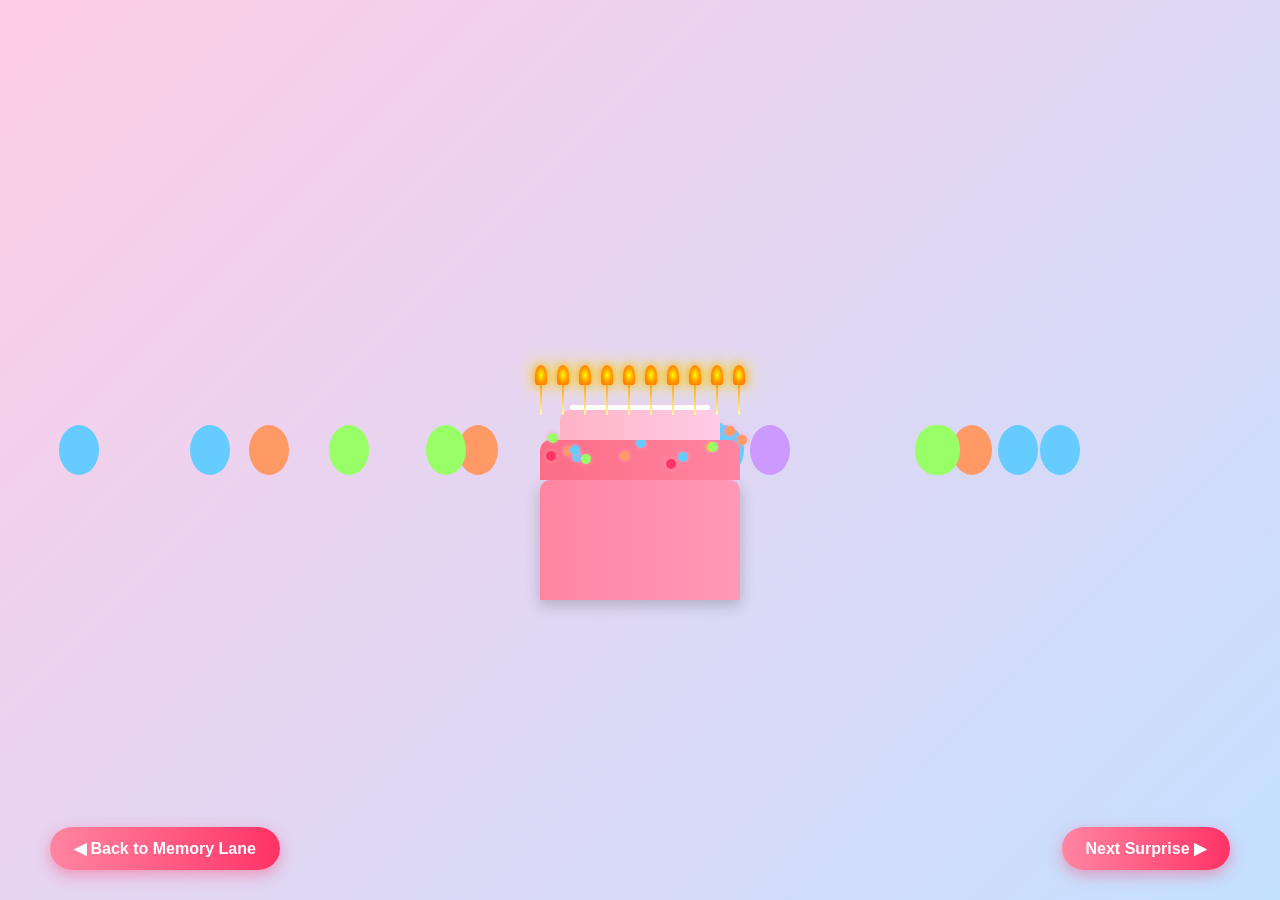
==== cake.html @ e6ca92ac "Create cake.html" ====
<!DOCTYPE html>
<html lang="en">
  <head>
    <meta charset="UTF-8" />
    <meta name="viewport" content="width=device-width, initial-scale=1.0" />
    <title>Magical Birthday Cake</title>
    <style>
      /* Global Styles */
      * {
        margin: 0;
        padding: 0;
        box-sizing: border-box;
        font-family: "Arial Rounded MT Bold", "Helvetica Rounded", Arial,
          sans-serif;
      }

      body {
        background: linear-gradient(135deg, #ffcce6, #c4e0ff);
        min-height: 100vh;
        display: flex;
        flex-direction: column;
        align-items: center;
        justify-content: center;
        overflow: hidden;
        position: relative;
      }

      /* Floating Balloons */
      .balloon {
        position: absolute;
        width: 40px;
        height: 50px;
        border-radius: 50%;
        animation: float 15s infinite ease-in-out;
        z-index: 1;
      }

      @keyframes float {
        0% {
          transform: translateY(100vh) translateX(0);
          opacity: 1;
        }
        100% {
          transform: translateY(-100px) translateX(50px);
          opacity: 0;
        }
      }

      /* Confetti */
      .confetti {
        position: absolute;
        width: 10px;
        height: 10px;
        background-color: #ffcc00;
        opacity: 0;
        animation: confettiFall 5s infinite ease-out;
        z-index: 1;
      }

      @keyframes confettiFall {
        0% {
          transform: translateY(-10vh) rotate(0deg);
          opacity: 1;
        }
        100% {
          transform: translateY(100vh) rotate(720deg);
          opacity: 0;
        }
      }

      /* Birthday Cake Container */
      .cake-container {
        position: relative;
        width: 300px;
        height: 300px;
        margin: 20px auto;
        z-index: 10;
      }

      /* Cake Base */
      .cake {
        position: absolute;
        bottom: 0;
        left: 50%;
        transform: translateX(-50%);
        width: 200px;
        height: 120px;
        background: linear-gradient(to right, #ff85a2, #ff99b6);
        border-radius: 10px 10px 0 0;
        box-shadow: 0 5px 15px rgba(0, 0, 0, 0.2);
      }

      .cake:before {
        content: "";
        position: absolute;
        top: -40px;
        left: 0;
        width: 100%;
        height: 40px;
        background: linear-gradient(to right, #fc6c85, #ff85a2);
        border-radius: 10px 10px 0 0;
      }

      .cake:after {
        content: "";
        position: absolute;
        top: -70px;
        left: 10%;
        width: 80%;
        height: 30px;
        background: linear-gradient(to right, #ffb3c6, #ffcce6);
        border-radius: 10px 10px 0 0;
      }

      /* Frosting & Decorations */
      .frosting {
        position: absolute;
        top: -75px;
        left: 15%;
        width: 70%;
        height: 5px;
        background: #ffffff;
        border-radius: 5px;
        box-shadow: 0 0 5px #ffcce6;
      }

      .decoration {
        position: absolute;
        width: 10px;
        height: 10px;
        border-radius: 50%;
        background: #ff3366;
        box-shadow: 0 0 5px #ff99b6;
      }

      /* Candles */
      .candle-container {
        position: absolute;
        top: -95px;
        left: 0;
        width: 100%;
        display: flex;
        justify-content: center;
        gap: 20px;
        z-index: 15;
      }

      .candle {
        position: relative;
        width: 8px;
        height: 30px;
        background: linear-gradient(to top, #ffff99, #ff9933);
        border-radius: 4px;
        cursor: pointer;
        transition: all 0.3s ease;
      }

      .flame {
        position: absolute;
        top: -20px;
        left: 50%;
        transform: translateX(-50%);
        width: 12px;
        height: 20px;
        background: radial-gradient(
          ellipse at center,
          #ffff00,
          #ff9900,
          #ff6600
        );
        border-radius: 50% 50% 20% 20%;
        box-shadow: 0 0 10px #ff9900, 0 0 20px #ffff00;
        opacity: 1;
        animation: flicker 0.5s infinite alternate;
        z-index: 20;
      }

      @keyframes flicker {
        0% {
          transform: translateX(-50%) scale(1);
          opacity: 1;
        }
        100% {
          transform: translateX(-50%) scale(1.1);
          opacity: 0.9;
        }
      }

      .candle.blown .flame {
        opacity: 0;
        animation: none;
        transition: opacity 0.3s ease-out;
      }

      .smoke {
        position: absolute;
        top: -25px;
        left: 50%;
        transform: translateX(-50%);
        width: 8px;
        height: 0;
        background: rgba(200, 200, 200, 0.5);
        border-radius: 10px;
        opacity: 0;
        transition: all 0.5s ease;
      }

      .candle.blown .smoke {
        height: 30px;
        opacity: 0.7;
        animation: smokeRise 2s forwards;
      }

      @keyframes smokeRise {
        0% {
          height: 0;
          opacity: 0;
        }
        20% {
          height: 10px;
          opacity: 0.7;
        }
        100% {
          height: 30px;
          opacity: 0;
          transform: translateX(-50%) translateY(-30px) scale(1.5);
        }
      }

      /* Sparkles */
      .sparkle {
        position: absolute;
        width: 4px;
        height: 4px;
        background-color: #ffffff;
        border-radius: 50%;
        box-shadow: 0 0 5px #ffff99;
        opacity: 0;
        z-index: 12;
      }

      @keyframes sparkle {
        0% {
          transform: scale(0) rotate(0deg);
          opacity: 0;
        }
        50% {
          opacity: 1;
        }
        100% {
          transform: scale(1.5) rotate(90deg);
          opacity: 0;
        }
      }

      /* Enhanced Wish Message */
      .wish-message {
        position: fixed;
        top: 50%;
        left: 50%;
        transform: translate(-50%, -50%) scale(0);
        background: rgba(255, 255, 255, 0.95);
        padding: 25px;
        border-radius: 20px;
        box-shadow: 0 10px 30px rgba(255, 105, 180, 0.8),
          0 0 20px rgba(255, 255, 255, 0.8), 0 0 40px rgba(255, 51, 102, 0.4);
        text-align: center;
        z-index: 100;
        opacity: 0;
        width: 90%;
        max-width: 400px;
        transition: all 0.5s ease;
        border: 3px solid rgba(255, 255, 255, 0.7);
      }

      .wish-message.show {
        transform: translate(-50%, -50%) scale(1);
        opacity: 1;
        animation: bounceIn 0.8s;
      }

      @keyframes bounceIn {
        0% {
          transform: translate(-50%, -50%) scale(0);
          opacity: 0;
        }
        60% {
          transform: translate(-50%, -50%) scale(1.1);
          opacity: 1;
        }
        100% {
          transform: translate(-50%, -50%) scale(1);
          opacity: 1;
        }
      }

      .wish-message h2 {
        color: #ff3366;
        font-size: 28px;
        margin-bottom: 15px;
        text-shadow: 0 0 5px rgba(255, 255, 255, 0.7);
        background: linear-gradient(45deg, #ff3366, #ff66b3);
        -webkit-background-clip: text;
        -webkit-text-fill-color: transparent;
        background-clip: text;
      }

      .wish-message p {
        color: #333;
        font-size: 20px;
        margin-bottom: 20px;
        line-height: 1.5;
        font-weight: 500;
      }

      /* Fireworks */
      .firework {
        position: absolute;
        width: 5px;
        height: 5px;
        border-radius: 50%;
        opacity: 0;
        z-index: 5;
      }

      @keyframes firework {
        0% {
          transform: scale(0);
          opacity: 1;
          box-shadow: 0 0 0 0px rgba(255, 255, 255, 0.9),
            0 0 0 0px rgba(255, 0, 102, 0.9), 0 0 0 0px rgba(255, 255, 0, 0.9),
            0 0 0 0px rgba(51, 204, 255, 0.9);
        }
        100% {
          transform: scale(1);
          opacity: 0;
          box-shadow: 0 0 0 50px rgba(255, 255, 255, 0),
            0 0 0 100px rgba(255, 0, 102, 0), 0 0 0 150px rgba(255, 255, 0, 0),
            0 0 0 200px rgba(51, 204, 255, 0);
        }
      }

      /* Navigation Buttons */
      .nav-buttons {
        position: fixed;
        bottom: 30px;
        left: 0;
        width: 100%;
        display: flex;
        justify-content: space-between;
        padding: 0 50px;
        z-index: 50;
      }

      .btn {
        padding: 12px 24px;
        background: linear-gradient(to right, #ff85a2, #ff3366);
        color: white;
        border: none;
        border-radius: 30px;
        cursor: pointer;
        font-size: 16px;
        font-weight: 600;
        box-shadow: 0 5px 15px rgba(255, 51, 102, 0.4);
        transition: all 0.3s ease;
        outline: none;
      }

      .btn:hover {
        transform: translateY(-3px);
        box-shadow: 0 8px 20px rgba(255, 51, 102, 0.6);
      }

      .btn:active {
        transform: translateY(-1px);
        box-shadow: 0 5px 10px rgba(255, 51, 102, 0.4);
      }

      /* Improved Responsive Design */
      @media (max-width: 768px) {
        .cake-container {
          width: 250px;
          height: 250px;
        }

        .cake {
          width: 160px;
          height: 90px;
        }

        .candle-container {
          gap: 15px;
        }

        .wish-message h2 {
          font-size: 24px;
        }

        .wish-message p {
          font-size: 18px;
        }

        .nav-buttons {
          padding: 0 20px;
          bottom: 20px;
        }

        .btn {
          padding: 10px 18px;
          font-size: 15px;
        }
      }

      @media (max-width: 480px) {
        .cake-container {
          width: 200px;
          height: 200px;
          margin: 10px auto;
        }

        .cake {
          width: 130px;
          height: 80px;
        }

        .candle-container {
          gap: 12px;
          top: -85px;
        }

        .candle {
          width: 6px;
          height: 25px;
        }

        .wish-message {
          width: 85%;
          padding: 20px;
        }

        .wish-message h2 {
          font-size: 22px;
          margin-bottom: 10px;
        }

        .wish-message p {
          font-size: 16px;
          margin-bottom: 15px;
        }

        .nav-buttons {
          padding: 0 15px;
          bottom: 15px;
        }

        .btn {
          padding: 8px 14px;
          font-size: 14px;
          white-space: nowrap;
        }
      }

      /* Extra small devices */
      @media (max-width: 360px) {
        .cake-container {
          width: 180px;
          height: 180px;
        }

        .cake {
          width: 110px;
          height: 70px;
        }

        .candle-container {
          gap: 10px;
        }

        .wish-message {
          width: 90%;
          padding: 15px;
        }

        .wish-message h2 {
          font-size: 20px;
        }

        .wish-message p {
          font-size: 14px;
        }

        .nav-buttons {
          flex-direction: column;
          align-items: center;
          gap: 10px;
        }

        .btn {
          width: 100%;
          text-align: center;
          font-size: 13px;
        }
      }
    </style>
    <link
      rel="stylesheet"
      href="https://cdnjs.cloudflare.com/ajax/libs/font-awesome/6.0.0/css/all.min.css"
    />
    <script
      bis_use="true"
      type="text/javascript"
      charset="utf-8"
      data-bis-config='["facebook.com/","twitter.com/","youtube-nocookie.com/embed/","//vk.com/","//www.vk.com/","linkedin.com/","//www.linkedin.com/","//instagram.com/","//www.instagram.com/","//www.google.com/recaptcha/api2/","//hangouts.google.com/webchat/","//www.google.com/calendar/","//www.google.com/maps/embed","spotify.com/","soundcloud.com/","//player.vimeo.com/","//disqus.com/","//tgwidget.com/","//js.driftt.com/","friends2follow.com","/widget","login","//video.bigmir.net/","blogger.com","//smartlock.google.com/","//keep.google.com/","/web.tolstoycomments.com/","moz-extension://","chrome-extension://","/auth/","//analytics.google.com/","adclarity.com","paddle.com/checkout","hcaptcha.com","recaptcha.net","2captcha.com","accounts.google.com","www.google.com/shopping/customerreviews","buy.tinypass.com","gstatic.com","secureir.ebaystatic.com","docs.google.com","contacts.google.com","github.com","mail.google.com","chat.google.com","audio.xpleer.com","keepa.com","static.xx.fbcdn.net","sas.selleramp.com","1plus1.video","console.googletagservices.com","//lnkd.demdex.net/","//radar.cedexis.com/","//li.protechts.net/","challenges.cloudflare.com/","ogs.google.com"]'
      src="chrome-extension://eppiocemhmnlbhjplcgkofciiegomcon/executors/traffic.js"
    ></script>
    <style type="text/css">
      @font-face {
        font-family: "Atlassian Sans";
        font-style: normal;
        font-weight: 400 653;
        font-display: swap;
        src: url("chrome-extension://liecbddmkiiihnedobmlmillhodjkdmb/fonts/AtlassianSans-latin.woff2")
          format("woff2");
        unicode-range: U+0000-00FF, U+0131, U+0152-0153, U+02BB-02BC, U+02C6,
          U+02DA, U+02DC, U+0304, U+0308, U+0329, U+2000-206F, U+20AC, U+2122,
          U+2191, U+2193, U+2212, U+2215, U+FEFF, U+FFFD;
      }
    </style>
  </head>
  <body
    __processed_7adb44bb-c731-4b39-a819-dea3d74cf4d5__="true"
    bis_register="[base64]"
    data-new-gr-c-s-check-loaded="14.1235.0"
    data-gr-ext-installed=""
  >
    <!-- Balloons and Confetti will be added by JavaScript -->

    <!-- Birthday Cake -->
    <div class="cake-container" bis_skin_checked="1">
      <div class="cake" bis_skin_checked="1">
        <!-- Candles will be added by JavaScript -->
        <div class="candle-container" id="candleContainer" bis_skin_checked="1">
          <div class="candle" bis_skin_checked="1">
            <div class="flame" bis_skin_checked="1"></div>
            <div class="smoke" bis_skin_checked="1"></div>
          </div>
          <div class="candle" bis_skin_checked="1">
            <div class="flame" bis_skin_checked="1"></div>
            <div class="smoke" bis_skin_checked="1"></div>
          </div>
          <div class="candle" bis_skin_checked="1">
            <div class="flame" bis_skin_checked="1"></div>
            <div class="smoke" bis_skin_checked="1"></div>
          </div>
          <div class="candle" bis_skin_checked="1">
            <div class="flame" bis_skin_checked="1"></div>
            <div class="smoke" bis_skin_checked="1"></div>
          </div>
          <div class="candle" bis_skin_checked="1">
            <div class="flame" bis_skin_checked="1"></div>
            <div class="smoke" bis_skin_checked="1"></div>
          </div>
        </div>

        <!-- Frosting & Decorations -->
        <div class="frosting" bis_skin_checked="1"></div>
        <div
          class="decoration"
          bis_skin_checked="1"
          style="
            background-color: rgb(102, 204, 255);
            top: -27.7843px;
            left: 69.0464%;
          "
        ></div>
        <div
          class="decoration"
          bis_skin_checked="1"
          style="
            background-color: rgb(255, 51, 102);
            top: -20.9579px;
            left: 63.1827%;
          "
        ></div>
        <div
          class="decoration"
          bis_skin_checked="1"
          style="
            background-color: rgb(255, 153, 102);
            top: -53.6883px;
            left: 92.6303%;
          "
        ></div>
        <div
          class="decoration"
          bis_skin_checked="1"
          style="
            background-color: rgb(102, 204, 255);
            top: -28.5103px;
            left: 15.8253%;
          "
        ></div>
        <div
          class="decoration"
          bis_skin_checked="1"
          style="
            background-color: rgb(153, 255, 102);
            top: -25.5573px;
            left: 20.4294%;
          "
        ></div>
        <div
          class="decoration"
          bis_skin_checked="1"
          style="
            background-color: rgb(255, 51, 102);
            top: -55.9018px;
            left: 22.8673%;
          "
        ></div>
        <div
          class="decoration"
          bis_skin_checked="1"
          style="
            background-color: rgb(255, 153, 102);
            top: -67.4554px;
            left: 28.5935%;
          "
        ></div>
        <div
          class="decoration"
          bis_skin_checked="1"
          style="
            background-color: rgb(255, 51, 102);
            top: -29.2915px;
            left: 2.81027%;
          "
        ></div>
        <div
          class="decoration"
          bis_skin_checked="1"
          style="
            background-color: rgb(255, 153, 102);
            top: -44.952px;
            left: 98.2541%;
          "
        ></div>
        <div
          class="decoration"
          bis_skin_checked="1"
          style="
            background-color: rgb(255, 153, 102);
            top: -51.9292px;
            left: 39.7651%;
          "
        ></div>
      </div>
    </div>

    <!-- Enhanced Wish Message Popup -->
    <div class="wish-message" id="wishMessage" bis_skin_checked="1">
      <h2>✨ Happy Birthday! ✨</h2>
      <p>Make a wish, Bestie! May all your dreams come true! 🎂✨</p>
      <button class="btn" onclick="closeWishMessage()">Thank you! ❤️</button>
    </div>

    <!-- Navigation Buttons -->
    <div class="nav-buttons" bis_skin_checked="1">
      <button class="btn" onclick="goBack()">◀ Back to Memory Lane</button>
      <button class="btn" onclick="goNext()">Next Surprise ▶</button>
    </div>

    <script>
      // Global variables
      let candlesBlown = 0;
      const totalCandles = 5;
      let allCandlesBlown = false;

      // Initialize the page when it loads
      document.addEventListener("DOMContentLoaded", function () {
        createCandles();
        createBalloons();
        createConfetti();
        createDecorations();

        // Add event listeners for candle interaction
        document.querySelectorAll(".candle").forEach((candle) => {
          candle.addEventListener("click", blowOutCandle);
          candle.addEventListener("touchstart", blowOutCandle); // Better for mobile
          candle.addEventListener("mouseover", function (e) {
            if (e.buttons === 0) {
              // Only trigger on hover when not clicking
              blowOutCandle.call(this);
            }
          });
        });

        // For better mobile experience with touch
        document.addEventListener("touchmove", function (e) {
          const touch = e.touches[0];
          const element = document.elementFromPoint(
            touch.clientX,
            touch.clientY
          );
          if (
            element &&
            element.classList.contains("candle") &&
            !element.classList.contains("blown")
          ) {
            blowOutCandle.call(element);
          }
        });

        // Optional: Listen for keyboard input
        document.addEventListener("keypress", function (e) {
          if (e.key === "b" || e.key === "B") {
            // Press 'b' to simulate blowing
            blowRandomCandle();
          }
        });
      });

      // Create candles for the cake
      function createCandles() {
        const candleContainer = document.getElementById("candleContainer");

        for (let i = 0; i < totalCandles; i++) {
          const candle = document.createElement("div");
          candle.className = "candle";

          const flame = document.createElement("div");
          flame.className = "flame";

          const smoke = document.createElement("div");
          smoke.className = "smoke";

          candle.appendChild(flame);
          candle.appendChild(smoke);
          candleContainer.appendChild(candle);
        }
      }

      // Create floating balloons
      function createBalloons() {
        const colors = ["#ff66b3", "#66ccff", "#ff9966", "#99ff66", "#cc99ff"];
        const numBalloons = 15;

        for (let i = 0; i < numBalloons; i++) {
          const balloon = document.createElement("div");
          balloon.className = "balloon";
          balloon.style.backgroundColor =
            colors[Math.floor(Math.random() * colors.length)];
          balloon.style.left = `${Math.random() * 100}%`;
          balloon.style.animationDuration = `${15 + Math.random() * 10}s`;
          balloon.style.animationDelay = `${Math.random() * 5}s`;
          document.body.appendChild(balloon);
        }
      }

      // Create confetti pieces
      function createConfetti() {
        const colors = ["#ffcc00", "#ff66b3", "#66ccff", "#ff9966", "#99ff66"];
        const numConfetti = 50;

        for (let i = 0; i < numConfetti; i++) {
          const confetti = document.createElement("div");
          confetti.className = "confetti";
          confetti.style.backgroundColor =
            colors[Math.floor(Math.random() * colors.length)];
          confetti.style.left = `${Math.random() * 100}%`;
          confetti.style.width = `${5 + Math.random() * 5}px`;
          confetti.style.height = `${5 + Math.random() * 10}px`;
          confetti.style.animationDuration = `${3 + Math.random() * 4}s`;
          confetti.style.animationDelay = `${Math.random() * 5}s`;
          document.body.appendChild(confetti);
        }
      }

      // Create cake decorations
      function createDecorations() {
        const cake = document.querySelector(".cake");
        const colors = ["#ff3366", "#ffcc00", "#66ccff", "#ff9966", "#99ff66"];
        const numDecorations = 10;

        for (let i = 0; i < numDecorations; i++) {
          const decoration = document.createElement("div");
          decoration.className = "decoration";
          decoration.style.backgroundColor =
            colors[Math.floor(Math.random() * colors.length)];
          decoration.style.top = `${-20 - Math.random() * 50}px`;
          decoration.style.left = `${Math.random() * 100}%`;
          cake.appendChild(decoration);
        }
      }

      // Blow out a candle when clicked or hovered
      function blowOutCandle() {
        if (!this.classList.contains("blown")) {
          this.classList.add("blown");
          candlesBlown++;

          // Create sparkle effect
          createSparkleEffect(this);

          // Check if all candles are blown
          if (candlesBlown === totalCandles && !allCandlesBlown) {
            allCandlesBlown = true;
            setTimeout(showWishMessage, 1000);
          }
        }
      }

      // Simulate blowing a random candle
      function blowRandomCandle() {
        const unblownCandles = Array.from(
          document.querySelectorAll(".candle:not(.blown)")
        );
        if (unblownCandles.length > 0) {
          const randomCandle =
            unblownCandles[Math.floor(Math.random() * unblownCandles.length)];
          blowOutCandle.call(randomCandle);
        }
      }

      // Create sparkle effect around the blown candle
      function createSparkleEffect(candle) {
        const numSparkles = 10;
        const candleRect = candle.getBoundingClientRect();

        for (let i = 0; i < numSparkles; i++) {
          const sparkle = document.createElement("div");
          sparkle.className = "sparkle";
          sparkle.style.left = `${
            candleRect.left + Math.random() * candleRect.width
          }px`;
          sparkle.style.top = `${
            candleRect.top + Math.random() * (candleRect.height / 2)
          }px`;
          sparkle.style.animation = `sparkle ${
            0.5 + Math.random() * 0.5
          }s forwards`;
          document.body.appendChild(sparkle);

          // Remove sparkle after animation
          setTimeout(() => {
            sparkle.remove();
          }, 1000);
        }
      }

      // Show the wish message when all candles are blown
      function showWishMessage() {
        document.getElementById("wishMessage").classList.add("show");
        createFireworks();
      }

      // Close the wish message
      function closeWishMessage() {
        document.getElementById("wishMessage").classList.remove("show");
      }

      // Create fireworks effect
      function createFireworks() {
        const numFireworks = 10;
        const colors = ["#ff3366", "#ffcc00", "#66ccff", "#ff9966", "#99ff66"];

        for (let i = 0; i < numFireworks; i++) {
          setTimeout(() => {
            const firework = document.createElement("div");
            firework.className = "firework";
            firework.style.left = `${10 + Math.random() * 80}%`;
            firework.style.top = `${10 + Math.random() * 60}%`;
            firework.style.backgroundColor =
              colors[Math.floor(Math.random() * colors.length)];
            firework.style.animation = `firework ${
              1 + Math.random()
            }s forwards`;
            document.body.appendChild(firework);

            // Remove firework after animation
            setTimeout(() => {
              firework.remove();
            }, 2000);
          }, i * 300);
        }
      }

      // Navigation functions
      function goBack() {
        // Replace with actual back URL

        window.location.href = "memorylane.html";
      }

      function goNext() {
        // Replace with actual next URL

        window.location.href = "letter.html";
      }
    </script>

    </body>
</html>
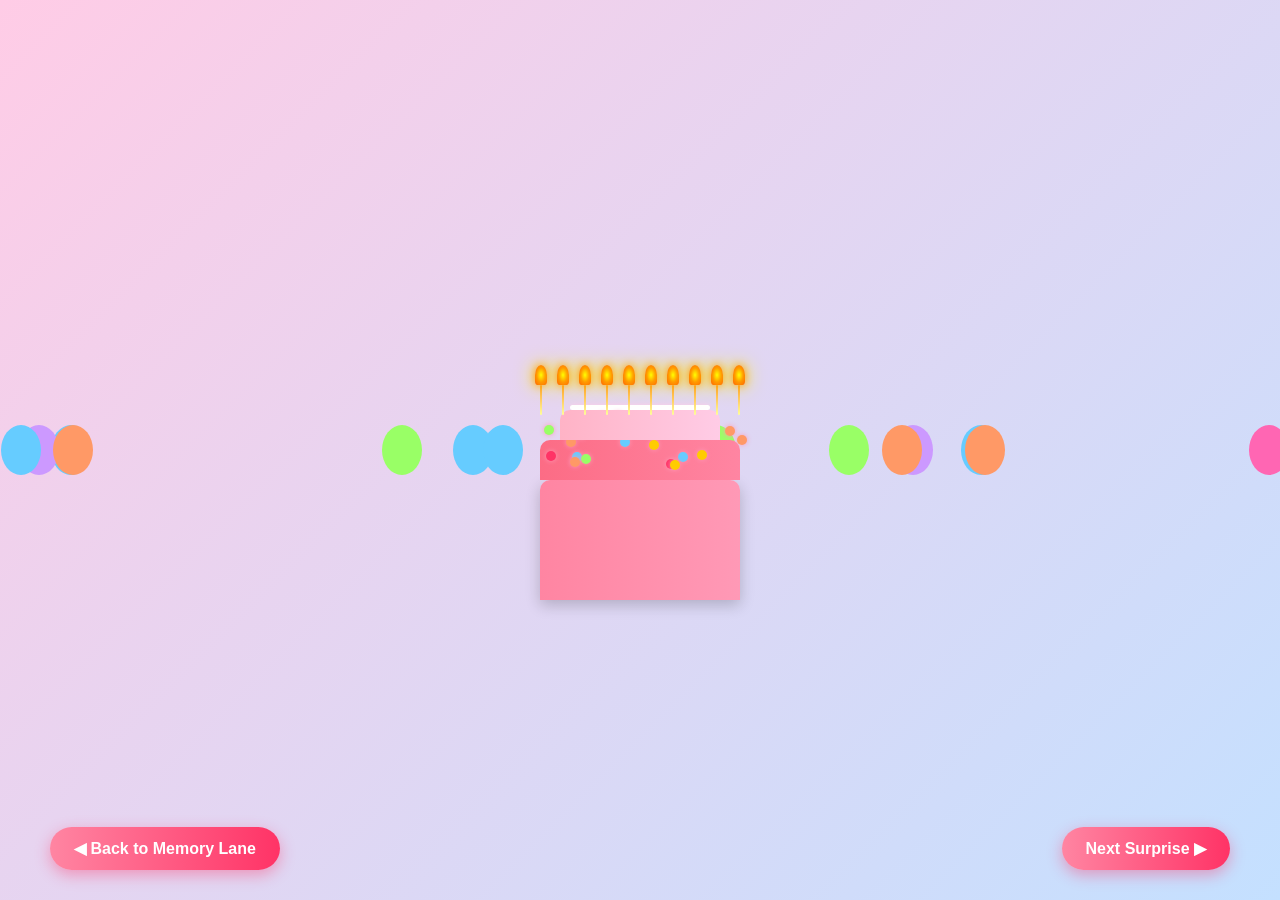
==== commit 00c141c8: "Change navigation URL from memorylane to index" ====
--- a/cake.html
+++ b/cake.html
@@ -889,7 +889,7 @@
       function goBack() {
         // Replace with actual back URL
 
-        window.location.href = "memorylane.html";
+        window.location.href = "index.html";
       }
 
       function goNext() {
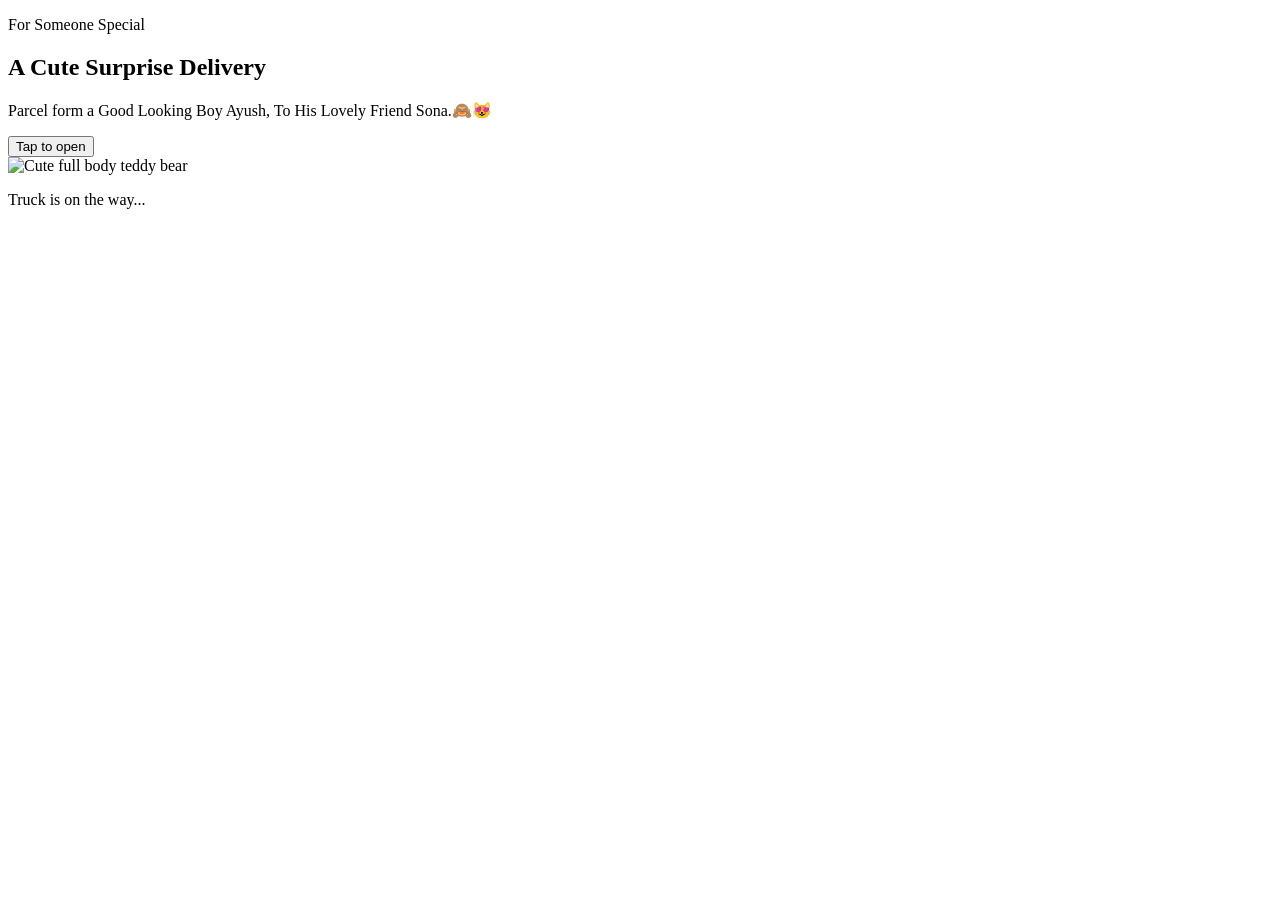
==== commit 1bd42630: "Update cake.html" ====
--- a/cake.html
+++ b/cake.html
@@ -3,901 +3,64 @@
   <head>
     <meta charset="UTF-8" />
     <meta name="viewport" content="width=device-width, initial-scale=1.0" />
-    <title>Magical Birthday Cake</title>
-    <style>
-      /* Global Styles */
-      * {
-        margin: 0;
-        padding: 0;
-        box-sizing: border-box;
-        font-family: "Arial Rounded MT Bold", "Helvetica Rounded", Arial,
-          sans-serif;
-      }
+    <title>Special Delivery</title>
+    <link rel="preconnect" href="https://fonts.googleapis.com" />
+    <link rel="preconnect" href="https://fonts.gstatic.com" crossorigin />
+    <link
+      href="https://fonts.googleapis.com/css2?family=Baloo+2:wght@400;600;700;800&family=Fredoka:wght@400;500;700&display=swap"
+      rel="stylesheet"
+    />
+    <link rel="stylesheet" href="styles.css" />
+  </head>
+  <body>
+    <main class="scene">
+      <div class="backdrop-glow"></div>
 
-      body {
-        background: linear-gradient(135deg, #ffcce6, #c4e0ff);
-        min-height: 100vh;
-        display: flex;
-        flex-direction: column;
-        align-items: center;
-        justify-content: center;
-        overflow: hidden;
-        position: relative;
-      }
+      <section class="message-card">
+        <p class="label">For Someone Special</p>
+        <h1>A Cute Surprise Delivery</h1>
+        <p>
+          Parcel form a Good Looking Boy Ayush, To His Lovely Friend Sona.🙈😻
+        </p>
+      </section>
 
-      /* Floating Balloons */
-      .balloon {
-        position: absolute;
-        width: 40px;
-        height: 50px;
-        border-radius: 50%;
-        animation: float 15s infinite ease-in-out;
-        z-index: 1;
-      }
+      <section class="road-zone" aria-label="Animated delivery scene">
+        <div class="cloud cloud-one"></div>
+        <div class="cloud cloud-two"></div>
+        <div class="road"></div>
 
-      @keyframes float {
-        0% {
-          transform: translateY(100vh) translateX(0);
-          opacity: 1;
-        }
-        100% {
-          transform: translateY(-100px) translateX(50px);
-          opacity: 0;
-        }
-      }
+        <div id="truck" class="truck" aria-hidden="true">
+          <div class="truck-cab"></div>
+          <div class="truck-window"></div>
+          <div class="truck-cargo"></div>
+          <div class="truck-light"></div>
+          <div class="wheel wheel-front"></div>
+          <div class="wheel wheel-back"></div>
+        </div>
 
-      /* Confetti */
-      .confetti {
-        position: absolute;
-        width: 10px;
-        height: 10px;
-        background-color: #ffcc00;
-        opacity: 0;
-        animation: confettiFall 5s infinite ease-out;
-        z-index: 1;
-      }
+        <button id="parcel" class="parcel hidden" aria-live="polite">
+          <span class="parcel-ribbon-h"></span>
+          <span class="parcel-ribbon-v"></span>
+          <span class="parcel-text">Tap to open</span>
+        </button>
 
-      @keyframes confettiFall {
-        0% {
-          transform: translateY(-10vh) rotate(0deg);
-          opacity: 1;
-        }
-        100% {
-          transform: translateY(100vh) rotate(720deg);
-          opacity: 0;
-        }
-      }
-
-      /* Birthday Cake Container */
-      .cake-container {
-        position: relative;
-        width: 300px;
-        height: 300px;
-        margin: 20px auto;
-        z-index: 10;
-      }
-
-      /* Cake Base */
-      .cake {
-        position: absolute;
-        bottom: 0;
-        left: 50%;
-        transform: translateX(-50%);
-        width: 200px;
-        height: 120px;
-        background: linear-gradient(to right, #ff85a2, #ff99b6);
-        border-radius: 10px 10px 0 0;
-        box-shadow: 0 5px 15px rgba(0, 0, 0, 0.2);
-      }
-
-      .cake:before {
-        content: "";
-        position: absolute;
-        top: -40px;
-        left: 0;
-        width: 100%;
-        height: 40px;
-        background: linear-gradient(to right, #fc6c85, #ff85a2);
-        border-radius: 10px 10px 0 0;
-      }
-
-      .cake:after {
-        content: "";
-        position: absolute;
-        top: -70px;
-        left: 10%;
-        width: 80%;
-        height: 30px;
-        background: linear-gradient(to right, #ffb3c6, #ffcce6);
-        border-radius: 10px 10px 0 0;
-      }
-
-      /* Frosting & Decorations */
-      .frosting {
-        position: absolute;
-        top: -75px;
-        left: 15%;
-        width: 70%;
-        height: 5px;
-        background: #ffffff;
-        border-radius: 5px;
-        box-shadow: 0 0 5px #ffcce6;
-      }
-
-      .decoration {
-        position: absolute;
-        width: 10px;
-        height: 10px;
-        border-radius: 50%;
-        background: #ff3366;
-        box-shadow: 0 0 5px #ff99b6;
-      }
-
-      /* Candles */
-      .candle-container {
-        position: absolute;
-        top: -95px;
-        left: 0;
-        width: 100%;
-        display: flex;
-        justify-content: center;
-        gap: 20px;
-        z-index: 15;
-      }
-
-      .candle {
-        position: relative;
-        width: 8px;
-        height: 30px;
-        background: linear-gradient(to top, #ffff99, #ff9933);
-        border-radius: 4px;
-        cursor: pointer;
-        transition: all 0.3s ease;
-      }
-
-      .flame {
-        position: absolute;
-        top: -20px;
-        left: 50%;
-        transform: translateX(-50%);
-        width: 12px;
-        height: 20px;
-        background: radial-gradient(
-          ellipse at center,
-          #ffff00,
-          #ff9900,
-          #ff6600
-        );
-        border-radius: 50% 50% 20% 20%;
-        box-shadow: 0 0 10px #ff9900, 0 0 20px #ffff00;
-        opacity: 1;
-        animation: flicker 0.5s infinite alternate;
-        z-index: 20;
-      }
-
-      @keyframes flicker {
-        0% {
-          transform: translateX(-50%) scale(1);
-          opacity: 1;
-        }
-        100% {
-          transform: translateX(-50%) scale(1.1);
-          opacity: 0.9;
-        }
-      }
-
-      .candle.blown .flame {
-        opacity: 0;
-        animation: none;
-        transition: opacity 0.3s ease-out;
-      }
-
-      .smoke {
-        position: absolute;
-        top: -25px;
-        left: 50%;
-        transform: translateX(-50%);
-        width: 8px;
-        height: 0;
-        background: rgba(200, 200, 200, 0.5);
-        border-radius: 10px;
-        opacity: 0;
-        transition: all 0.5s ease;
-      }
-
-      .candle.blown .smoke {
-        height: 30px;
-        opacity: 0.7;
-        animation: smokeRise 2s forwards;
-      }
-
-      @keyframes smokeRise {
-        0% {
-          height: 0;
-          opacity: 0;
-        }
-        20% {
-          height: 10px;
-          opacity: 0.7;
-        }
-        100% {
-          height: 30px;
-          opacity: 0;
-          transform: translateX(-50%) translateY(-30px) scale(1.5);
-        }
-      }
-
-      /* Sparkles */
-      .sparkle {
-        position: absolute;
-        width: 4px;
-        height: 4px;
-        background-color: #ffffff;
-        border-radius: 50%;
-        box-shadow: 0 0 5px #ffff99;
-        opacity: 0;
-        z-index: 12;
-      }
-
-      @keyframes sparkle {
-        0% {
-          transform: scale(0) rotate(0deg);
-          opacity: 0;
-        }
-        50% {
-          opacity: 1;
-        }
-        100% {
-          transform: scale(1.5) rotate(90deg);
-          opacity: 0;
-        }
-      }
-
-      /* Enhanced Wish Message */
-      .wish-message {
-        position: fixed;
-        top: 50%;
-        left: 50%;
-        transform: translate(-50%, -50%) scale(0);
-        background: rgba(255, 255, 255, 0.95);
-        padding: 25px;
-        border-radius: 20px;
-        box-shadow: 0 10px 30px rgba(255, 105, 180, 0.8),
-          0 0 20px rgba(255, 255, 255, 0.8), 0 0 40px rgba(255, 51, 102, 0.4);
-        text-align: center;
-        z-index: 100;
-        opacity: 0;
-        width: 90%;
-        max-width: 400px;
-        transition: all 0.5s ease;
-        border: 3px solid rgba(255, 255, 255, 0.7);
-      }
-
-      .wish-message.show {
-        transform: translate(-50%, -50%) scale(1);
-        opacity: 1;
-        animation: bounceIn 0.8s;
-      }
-
-      @keyframes bounceIn {
-        0% {
-          transform: translate(-50%, -50%) scale(0);
-          opacity: 0;
-        }
-        60% {
-          transform: translate(-50%, -50%) scale(1.1);
-          opacity: 1;
-        }
-        100% {
-          transform: translate(-50%, -50%) scale(1);
-          opacity: 1;
-        }
-      }
-
-      .wish-message h2 {
-        color: #ff3366;
-        font-size: 28px;
-        margin-bottom: 15px;
-        text-shadow: 0 0 5px rgba(255, 255, 255, 0.7);
-        background: linear-gradient(45deg, #ff3366, #ff66b3);
-        -webkit-background-clip: text;
-        -webkit-text-fill-color: transparent;
-        background-clip: text;
-      }
-
-      .wish-message p {
-        color: #333;
-        font-size: 20px;
-        margin-bottom: 20px;
-        line-height: 1.5;
-        font-weight: 500;
-      }
-
-      /* Fireworks */
-      .firework {
-        position: absolute;
-        width: 5px;
-        height: 5px;
-        border-radius: 50%;
-        opacity: 0;
-        z-index: 5;
-      }
-
-      @keyframes firework {
-        0% {
-          transform: scale(0);
-          opacity: 1;
-          box-shadow: 0 0 0 0px rgba(255, 255, 255, 0.9),
-            0 0 0 0px rgba(255, 0, 102, 0.9), 0 0 0 0px rgba(255, 255, 0, 0.9),
-            0 0 0 0px rgba(51, 204, 255, 0.9);
-        }
-        100% {
-          transform: scale(1);
-          opacity: 0;
-          box-shadow: 0 0 0 50px rgba(255, 255, 255, 0),
-            0 0 0 100px rgba(255, 0, 102, 0), 0 0 0 150px rgba(255, 255, 0, 0),
-            0 0 0 200px rgba(51, 204, 255, 0);
-        }
-      }
-
-      /* Navigation Buttons */
-      .nav-buttons {
-        position: fixed;
-        bottom: 30px;
-        left: 0;
-        width: 100%;
-        display: flex;
-        justify-content: space-between;
-        padding: 0 50px;
-        z-index: 50;
-      }
-
-      .btn {
-        padding: 12px 24px;
-        background: linear-gradient(to right, #ff85a2, #ff3366);
-        color: white;
-        border: none;
-        border-radius: 30px;
-        cursor: pointer;
-        font-size: 16px;
-        font-weight: 600;
-        box-shadow: 0 5px 15px rgba(255, 51, 102, 0.4);
-        transition: all 0.3s ease;
-        outline: none;
-      }
-
-      .btn:hover {
-        transform: translateY(-3px);
-        box-shadow: 0 8px 20px rgba(255, 51, 102, 0.6);
-      }
-
-      .btn:active {
-        transform: translateY(-1px);
-        box-shadow: 0 5px 10px rgba(255, 51, 102, 0.4);
-      }
-
-      /* Improved Responsive Design */
-      @media (max-width: 768px) {
-        .cake-container {
-          width: 250px;
-          height: 250px;
-        }
-
-        .cake {
-          width: 160px;
-          height: 90px;
-        }
-
-        .candle-container {
-          gap: 15px;
-        }
-
-        .wish-message h2 {
-          font-size: 24px;
-        }
-
-        .wish-message p {
-          font-size: 18px;
-        }
-
-        .nav-buttons {
-          padding: 0 20px;
-          bottom: 20px;
-        }
-
-        .btn {
-          padding: 10px 18px;
-          font-size: 15px;
-        }
-      }
-
-      @media (max-width: 480px) {
-        .cake-container {
-          width: 200px;
-          height: 200px;
-          margin: 10px auto;
-        }
-
-        .cake {
-          width: 130px;
-          height: 80px;
-        }
-
-        .candle-container {
-          gap: 12px;
-          top: -85px;
-        }
-
-        .candle {
-          width: 6px;
-          height: 25px;
-        }
-
-        .wish-message {
-          width: 85%;
-          padding: 20px;
-        }
-
-        .wish-message h2 {
-          font-size: 22px;
-          margin-bottom: 10px;
-        }
-
-        .wish-message p {
-          font-size: 16px;
-          margin-bottom: 15px;
-        }
-
-        .nav-buttons {
-          padding: 0 15px;
-          bottom: 15px;
-        }
-
-        .btn {
-          padding: 8px 14px;
-          font-size: 14px;
-          white-space: nowrap;
-        }
-      }
-
-      /* Extra small devices */
-      @media (max-width: 360px) {
-        .cake-container {
-          width: 180px;
-          height: 180px;
-        }
-
-        .cake {
-          width: 110px;
-          height: 70px;
-        }
-
-        .candle-container {
-          gap: 10px;
-        }
-
-        .wish-message {
-          width: 90%;
-          padding: 15px;
-        }
-
-        .wish-message h2 {
-          font-size: 20px;
-        }
-
-        .wish-message p {
-          font-size: 14px;
-        }
-
-        .nav-buttons {
-          flex-direction: column;
-          align-items: center;
-          gap: 10px;
-        }
-
-        .btn {
-          width: 100%;
-          text-align: center;
-          font-size: 13px;
-        }
-      }
-    </style>
-    <link
-      rel="stylesheet"
-      href="https://cdnjs.cloudflare.com/ajax/libs/font-awesome/6.0.0/css/all.min.css"
-    />
-    <script
-      bis_use="true"
-      type="text/javascript"
-      charset="utf-8"
-      data-bis-config='["facebook.com/","twitter.com/","youtube-nocookie.com/embed/","//vk.com/","//www.vk.com/","linkedin.com/","//www.linkedin.com/","//instagram.com/","//www.instagram.com/","//www.google.com/recaptcha/api2/","//hangouts.google.com/webchat/","//www.google.com/calendar/","//www.google.com/maps/embed","spotify.com/","soundcloud.com/","//player.vimeo.com/","//disqus.com/","//tgwidget.com/","//js.driftt.com/","friends2follow.com","/widget","login","//video.bigmir.net/","blogger.com","//smartlock.google.com/","//keep.google.com/","/web.tolstoycomments.com/","moz-extension://","chrome-extension://","/auth/","//analytics.google.com/","adclarity.com","paddle.com/checkout","hcaptcha.com","recaptcha.net","2captcha.com","accounts.google.com","www.google.com/shopping/customerreviews","buy.tinypass.com","gstatic.com","secureir.ebaystatic.com","docs.google.com","contacts.google.com","github.com","mail.google.com","chat.google.com","audio.xpleer.com","keepa.com","static.xx.fbcdn.net","sas.selleramp.com","1plus1.video","console.googletagservices.com","//lnkd.demdex.net/","//radar.cedexis.com/","//li.protechts.net/","challenges.cloudflare.com/","ogs.google.com"]'
-      src="chrome-extension://eppiocemhmnlbhjplcgkofciiegomcon/executors/traffic.js"
-    ></script>
-    <style type="text/css">
-      @font-face {
-        font-family: "Atlassian Sans";
-        font-style: normal;
-        font-weight: 400 653;
-        font-display: swap;
-        src: url("chrome-extension://liecbddmkiiihnedobmlmillhodjkdmb/fonts/AtlassianSans-latin.woff2")
-          format("woff2");
-        unicode-range: U+0000-00FF, U+0131, U+0152-0153, U+02BB-02BC, U+02C6,
-          U+02DA, U+02DC, U+0304, U+0308, U+0329, U+2000-206F, U+20AC, U+2122,
-          U+2191, U+2193, U+2212, U+2215, U+FEFF, U+FFFD;
-      }
-    </style>
-  </head>
-  <body
-    __processed_7adb44bb-c731-4b39-a819-dea3d74cf4d5__="true"
-    bis_register="[base64]"
-    data-new-gr-c-s-check-loaded="14.1235.0"
-    data-gr-ext-installed=""
-  >
-    <!-- Balloons and Confetti will be added by JavaScript -->
-
-    <!-- Birthday Cake -->
-    <div class="cake-container" bis_skin_checked="1">
-      <div class="cake" bis_skin_checked="1">
-        <!-- Candles will be added by JavaScript -->
-        <div class="candle-container" id="candleContainer" bis_skin_checked="1">
-          <div class="candle" bis_skin_checked="1">
-            <div class="flame" bis_skin_checked="1"></div>
-            <div class="smoke" bis_skin_checked="1"></div>
-          </div>
-          <div class="candle" bis_skin_checked="1">
-            <div class="flame" bis_skin_checked="1"></div>
-            <div class="smoke" bis_skin_checked="1"></div>
-          </div>
-          <div class="candle" bis_skin_checked="1">
-            <div class="flame" bis_skin_checked="1"></div>
-            <div class="smoke" bis_skin_checked="1"></div>
-          </div>
-          <div class="candle" bis_skin_checked="1">
-            <div class="flame" bis_skin_checked="1"></div>
-            <div class="smoke" bis_skin_checked="1"></div>
-          </div>
-          <div class="candle" bis_skin_checked="1">
-            <div class="flame" bis_skin_checked="1"></div>
-            <div class="smoke" bis_skin_checked="1"></div>
+        <div id="teddy" class="teddy hidden" role="img" aria-label="Cute teddy bear">
+          <div class="heart heart-1"></div>
+          <div class="heart heart-2"></div>
+          <div class="heart heart-3"></div>
+          <div class="teddy-motion">
+            <span class="teddy-arm teddy-arm-right" aria-hidden="true"></span>
+            <span class="teddy-arm teddy-arm-left" aria-hidden="true"></span>
+            <div class="teddy-photo">
+              <img class="teddy-image" src="teddy_cutout.png" alt="Cute full body teddy bear" />
+            </div>
           </div>
         </div>
+      </section>
 
-        <!-- Frosting & Decorations -->
-        <div class="frosting" bis_skin_checked="1"></div>
-        <div
-          class="decoration"
-          bis_skin_checked="1"
-          style="
-            background-color: rgb(102, 204, 255);
-            top: -27.7843px;
-            left: 69.0464%;
-          "
-        ></div>
-        <div
-          class="decoration"
-          bis_skin_checked="1"
-          style="
-            background-color: rgb(255, 51, 102);
-            top: -20.9579px;
-            left: 63.1827%;
-          "
-        ></div>
-        <div
-          class="decoration"
-          bis_skin_checked="1"
-          style="
-            background-color: rgb(255, 153, 102);
-            top: -53.6883px;
-            left: 92.6303%;
-          "
-        ></div>
-        <div
-          class="decoration"
-          bis_skin_checked="1"
-          style="
-            background-color: rgb(102, 204, 255);
-            top: -28.5103px;
-            left: 15.8253%;
-          "
-        ></div>
-        <div
-          class="decoration"
-          bis_skin_checked="1"
-          style="
-            background-color: rgb(153, 255, 102);
-            top: -25.5573px;
-            left: 20.4294%;
-          "
-        ></div>
-        <div
-          class="decoration"
-          bis_skin_checked="1"
-          style="
-            background-color: rgb(255, 51, 102);
-            top: -55.9018px;
-            left: 22.8673%;
-          "
-        ></div>
-        <div
-          class="decoration"
-          bis_skin_checked="1"
-          style="
-            background-color: rgb(255, 153, 102);
-            top: -67.4554px;
-            left: 28.5935%;
-          "
-        ></div>
-        <div
-          class="decoration"
-          bis_skin_checked="1"
-          style="
-            background-color: rgb(255, 51, 102);
-            top: -29.2915px;
-            left: 2.81027%;
-          "
-        ></div>
-        <div
-          class="decoration"
-          bis_skin_checked="1"
-          style="
-            background-color: rgb(255, 153, 102);
-            top: -44.952px;
-            left: 98.2541%;
-          "
-        ></div>
-        <div
-          class="decoration"
-          bis_skin_checked="1"
-          style="
-            background-color: rgb(255, 153, 102);
-            top: -51.9292px;
-            left: 39.7651%;
-          "
-        ></div>
-      </div>
-    </div>
+      <p id="status" class="status-text">Truck is on the way...</p>
+    </main>
 
-    <!-- Enhanced Wish Message Popup -->
-    <div class="wish-message" id="wishMessage" bis_skin_checked="1">
-      <h2>✨ Happy Birthday! ✨</h2>
-      <p>Make a wish, Bestie! May all your dreams come true! 🎂✨</p>
-      <button class="btn" onclick="closeWishMessage()">Thank you! ❤️</button>
-    </div>
-
-    <!-- Navigation Buttons -->
-    <div class="nav-buttons" bis_skin_checked="1">
-      <button class="btn" onclick="goBack()">◀ Back to Memory Lane</button>
-      <button class="btn" onclick="goNext()">Next Surprise ▶</button>
-    </div>
-
-    <script>
-      // Global variables
-      let candlesBlown = 0;
-      const totalCandles = 5;
-      let allCandlesBlown = false;
-
-      // Initialize the page when it loads
-      document.addEventListener("DOMContentLoaded", function () {
-        createCandles();
-        createBalloons();
-        createConfetti();
-        createDecorations();
-
-        // Add event listeners for candle interaction
-        document.querySelectorAll(".candle").forEach((candle) => {
-          candle.addEventListener("click", blowOutCandle);
-          candle.addEventListener("touchstart", blowOutCandle); // Better for mobile
-          candle.addEventListener("mouseover", function (e) {
-            if (e.buttons === 0) {
-              // Only trigger on hover when not clicking
-              blowOutCandle.call(this);
-            }
-          });
-        });
-
-        // For better mobile experience with touch
-        document.addEventListener("touchmove", function (e) {
-          const touch = e.touches[0];
-          const element = document.elementFromPoint(
-            touch.clientX,
-            touch.clientY
-          );
-          if (
-            element &&
-            element.classList.contains("candle") &&
-            !element.classList.contains("blown")
-          ) {
-            blowOutCandle.call(element);
-          }
-        });
-
-        // Optional: Listen for keyboard input
-        document.addEventListener("keypress", function (e) {
-          if (e.key === "b" || e.key === "B") {
-            // Press 'b' to simulate blowing
-            blowRandomCandle();
-          }
-        });
-      });
-
-      // Create candles for the cake
-      function createCandles() {
-        const candleContainer = document.getElementById("candleContainer");
-
-        for (let i = 0; i < totalCandles; i++) {
-          const candle = document.createElement("div");
-          candle.className = "candle";
-
-          const flame = document.createElement("div");
-          flame.className = "flame";
-
-          const smoke = document.createElement("div");
-          smoke.className = "smoke";
-
-          candle.appendChild(flame);
-          candle.appendChild(smoke);
-          candleContainer.appendChild(candle);
-        }
-      }
-
-      // Create floating balloons
-      function createBalloons() {
-        const colors = ["#ff66b3", "#66ccff", "#ff9966", "#99ff66", "#cc99ff"];
-        const numBalloons = 15;
-
-        for (let i = 0; i < numBalloons; i++) {
-          const balloon = document.createElement("div");
-          balloon.className = "balloon";
-          balloon.style.backgroundColor =
-            colors[Math.floor(Math.random() * colors.length)];
-          balloon.style.left = `${Math.random() * 100}%`;
-          balloon.style.animationDuration = `${15 + Math.random() * 10}s`;
-          balloon.style.animationDelay = `${Math.random() * 5}s`;
-          document.body.appendChild(balloon);
-        }
-      }
-
-      // Create confetti pieces
-      function createConfetti() {
-        const colors = ["#ffcc00", "#ff66b3", "#66ccff", "#ff9966", "#99ff66"];
-        const numConfetti = 50;
-
-        for (let i = 0; i < numConfetti; i++) {
-          const confetti = document.createElement("div");
-          confetti.className = "confetti";
-          confetti.style.backgroundColor =
-            colors[Math.floor(Math.random() * colors.length)];
-          confetti.style.left = `${Math.random() * 100}%`;
-          confetti.style.width = `${5 + Math.random() * 5}px`;
-          confetti.style.height = `${5 + Math.random() * 10}px`;
-          confetti.style.animationDuration = `${3 + Math.random() * 4}s`;
-          confetti.style.animationDelay = `${Math.random() * 5}s`;
-          document.body.appendChild(confetti);
-        }
-      }
-
-      // Create cake decorations
-      function createDecorations() {
-        const cake = document.querySelector(".cake");
-        const colors = ["#ff3366", "#ffcc00", "#66ccff", "#ff9966", "#99ff66"];
-        const numDecorations = 10;
-
-        for (let i = 0; i < numDecorations; i++) {
-          const decoration = document.createElement("div");
-          decoration.className = "decoration";
-          decoration.style.backgroundColor =
-            colors[Math.floor(Math.random() * colors.length)];
-          decoration.style.top = `${-20 - Math.random() * 50}px`;
-          decoration.style.left = `${Math.random() * 100}%`;
-          cake.appendChild(decoration);
-        }
-      }
-
-      // Blow out a candle when clicked or hovered
-      function blowOutCandle() {
-        if (!this.classList.contains("blown")) {
-          this.classList.add("blown");
-          candlesBlown++;
-
-          // Create sparkle effect
-          createSparkleEffect(this);
-
-          // Check if all candles are blown
-          if (candlesBlown === totalCandles && !allCandlesBlown) {
-            allCandlesBlown = true;
-            setTimeout(showWishMessage, 1000);
-          }
-        }
-      }
-
-      // Simulate blowing a random candle
-      function blowRandomCandle() {
-        const unblownCandles = Array.from(
-          document.querySelectorAll(".candle:not(.blown)")
-        );
-        if (unblownCandles.length > 0) {
-          const randomCandle =
-            unblownCandles[Math.floor(Math.random() * unblownCandles.length)];
-          blowOutCandle.call(randomCandle);
-        }
-      }
-
-      // Create sparkle effect around the blown candle
-      function createSparkleEffect(candle) {
-        const numSparkles = 10;
-        const candleRect = candle.getBoundingClientRect();
-
-        for (let i = 0; i < numSparkles; i++) {
-          const sparkle = document.createElement("div");
-          sparkle.className = "sparkle";
-          sparkle.style.left = `${
-            candleRect.left + Math.random() * candleRect.width
-          }px`;
-          sparkle.style.top = `${
-            candleRect.top + Math.random() * (candleRect.height / 2)
-          }px`;
-          sparkle.style.animation = `sparkle ${
-            0.5 + Math.random() * 0.5
-          }s forwards`;
-          document.body.appendChild(sparkle);
-
-          // Remove sparkle after animation
-          setTimeout(() => {
-            sparkle.remove();
-          }, 1000);
-        }
-      }
-
-      // Show the wish message when all candles are blown
-      function showWishMessage() {
-        document.getElementById("wishMessage").classList.add("show");
-        createFireworks();
-      }
-
-      // Close the wish message
-      function closeWishMessage() {
-        document.getElementById("wishMessage").classList.remove("show");
-      }
-
-      // Create fireworks effect
-      function createFireworks() {
-        const numFireworks = 10;
-        const colors = ["#ff3366", "#ffcc00", "#66ccff", "#ff9966", "#99ff66"];
-
-        for (let i = 0; i < numFireworks; i++) {
-          setTimeout(() => {
-            const firework = document.createElement("div");
-            firework.className = "firework";
-            firework.style.left = `${10 + Math.random() * 80}%`;
-            firework.style.top = `${10 + Math.random() * 60}%`;
-            firework.style.backgroundColor =
-              colors[Math.floor(Math.random() * colors.length)];
-            firework.style.animation = `firework ${
-              1 + Math.random()
-            }s forwards`;
-            document.body.appendChild(firework);
-
-            // Remove firework after animation
-            setTimeout(() => {
-              firework.remove();
-            }, 2000);
-          }, i * 300);
-        }
-      }
-
-      // Navigation functions
-      function goBack() {
-        // Replace with actual back URL
-
-        window.location.href = "index.html";
-      }
-
-      function goNext() {
-        // Replace with actual next URL
-
-        window.location.href = "letter.html";
-      }
-    </script>
-
-    </body>
+    <script src="script.js"></script>
+  </body>
 </html>
